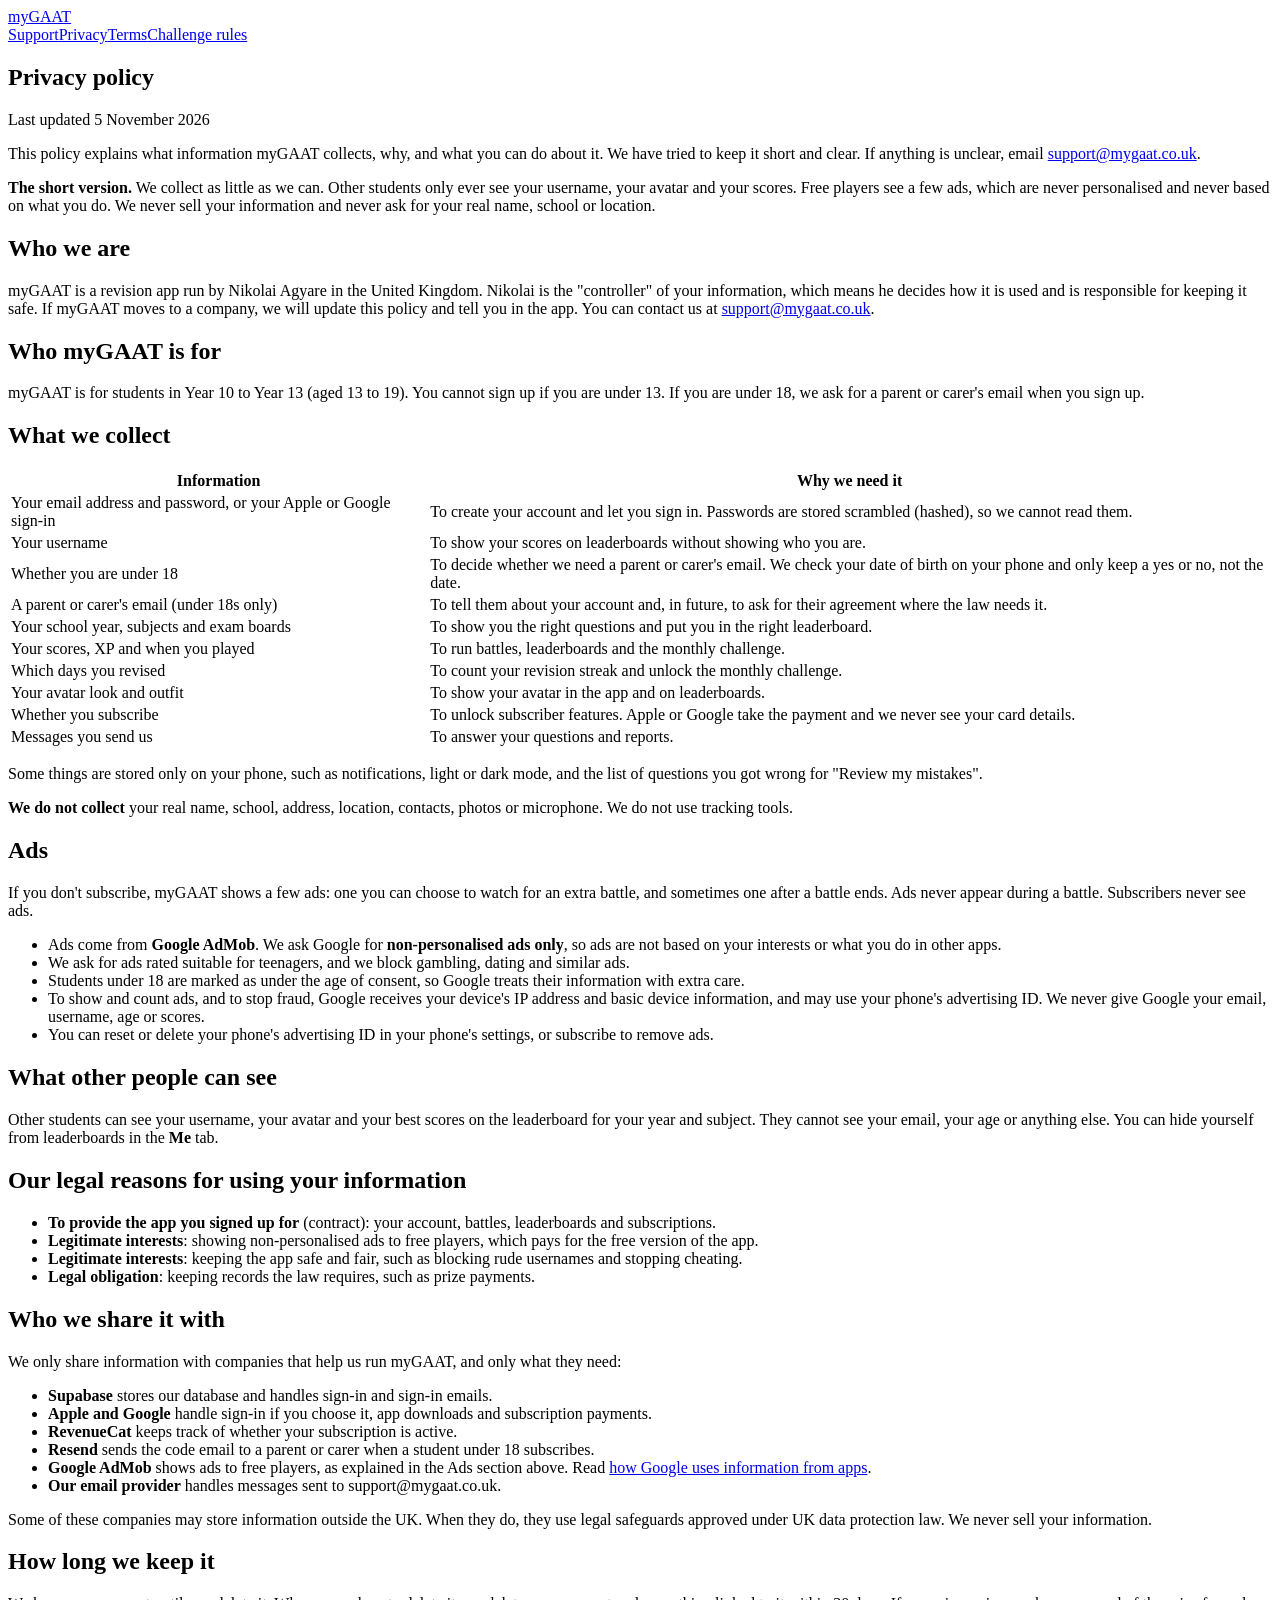
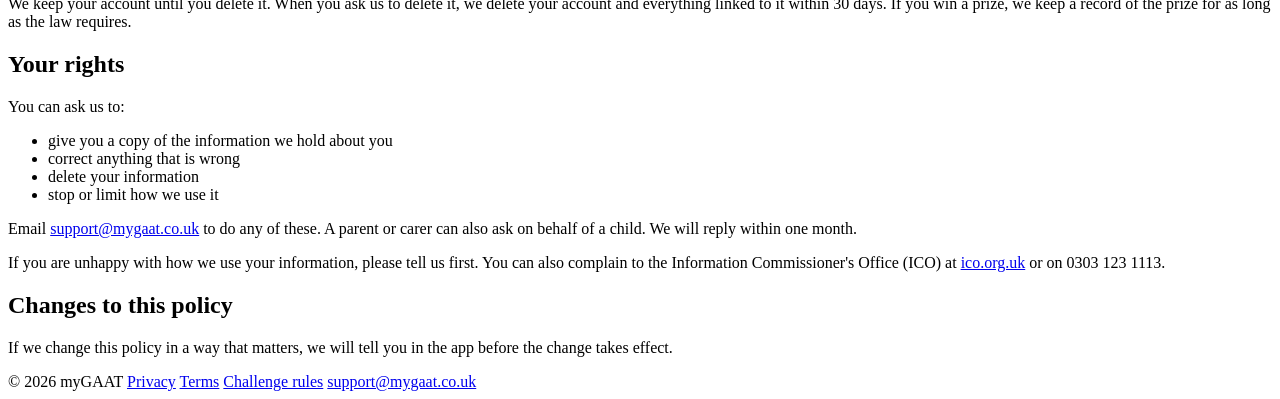
==== website/privacy/index.html @ d3b994d9 "Move the mygaat.co.uk website into its own repo Copied from the website/ folder of the app repo, wit" ====
<!doctype html>
<html lang="en-GB">
  <head>
    <meta charset="utf-8" />
    <meta name="viewport" content="width=device-width, initial-scale=1" />
    <title>Privacy policy · myGAAT</title>
    <meta name="description" content="How myGAAT collects, uses and protects your information." />
    <meta name="color-scheme" content="light dark" />
    <link rel="stylesheet" href="/style.css" />
  </head>
  <body>
    <header>
      <a class="logo" href="/">myGAAT</a>
      <nav aria-label="Main">
        <a href="/support/">Support</a><a href="/privacy/" aria-current="page">Privacy</a><a href="/terms/">Terms</a
        ><a href="/challenge-rules/">Challenge rules</a>
      </nav>
    </header>
    <main>
      <section class="card">
        <h1>Privacy policy</h1>
        <p class="updated">Last updated 5 November 2026</p>
        <p>
          This policy explains what information myGAAT collects, why, and what you can do about it. We have tried to
          keep it short and clear. If anything is unclear, email
          <a href="mailto:support@mygaat.co.uk">support@mygaat.co.uk</a>.
        </p>
        <div class="note">
          <strong>The short version.</strong> We collect as little as we can. Other students only ever see your
          username, your avatar and your scores. Free players see a few ads, which are never personalised and never
          based on what you do. We never sell your information and never ask for your real name, school or location.
        </div>

        <h2>Who we are</h2>
        <p>
          myGAAT is a revision app run by Nikolai Agyare in the United Kingdom. Nikolai is the "controller" of your
          information, which means he decides how it is used and is responsible for keeping it safe. If myGAAT moves to
          a company, we will update this policy and tell you in the app. You can contact us at
          <a href="mailto:support@mygaat.co.uk">support@mygaat.co.uk</a>.
        </p>

        <h2>Who myGAAT is for</h2>
        <p>
          myGAAT is for students in Year 10 to Year 13 (aged 13 to 19). You cannot sign up if you are under 13. If you
          are under 18, we ask for a parent or carer's email when you sign up.
        </p>

        <h2>What we collect</h2>
        <div class="table-wrap">
          <table>
            <thead>
              <tr>
                <th>Information</th>
                <th>Why we need it</th>
              </tr>
            </thead>
            <tbody>
              <tr>
                <td>Your email address and password, or your Apple or Google sign-in</td>
                <td>
                  To create your account and let you sign in. Passwords are stored scrambled (hashed), so we cannot read
                  them.
                </td>
              </tr>
              <tr>
                <td>Your username</td>
                <td>To show your scores on leaderboards without showing who you are.</td>
              </tr>
              <tr>
                <td>Whether you are under 18</td>
                <td>
                  To decide whether we need a parent or carer's email. We check your date of birth on your phone and
                  only keep a yes or no, not the date.
                </td>
              </tr>
              <tr>
                <td>A parent or carer's email (under 18s only)</td>
                <td>
                  To tell them about your account and, in future, to ask for their agreement where the law needs it.
                </td>
              </tr>
              <tr>
                <td>Your school year, subjects and exam boards</td>
                <td>To show you the right questions and put you in the right leaderboard.</td>
              </tr>
              <tr>
                <td>Your scores, XP and when you played</td>
                <td>To run battles, leaderboards and the monthly challenge.</td>
              </tr>
              <tr>
                <td>Which days you revised</td>
                <td>To count your revision streak and unlock the monthly challenge.</td>
              </tr>
              <tr>
                <td>Your avatar look and outfit</td>
                <td>To show your avatar in the app and on leaderboards.</td>
              </tr>
              <tr>
                <td>Whether you subscribe</td>
                <td>
                  To unlock subscriber features. Apple or Google take the payment and we never see your card details.
                </td>
              </tr>
              <tr>
                <td>Messages you send us</td>
                <td>To answer your questions and reports.</td>
              </tr>
            </tbody>
          </table>
        </div>
        <p>
          Some things are stored only on your phone, such as notifications, light or dark mode, and the list of
          questions you got wrong for "Review my mistakes".
        </p>
        <p>
          <strong>We do not collect</strong> your real name, school, address, location, contacts, photos or microphone.
          We do not use tracking tools.
        </p>

        <h2>Ads</h2>
        <p>
          If you don't subscribe, myGAAT shows a few ads: one you can choose to watch for an extra battle, and sometimes
          one after a battle ends. Ads never appear during a battle. Subscribers never see ads.
        </p>
        <ul>
          <li>
            Ads come from <strong>Google AdMob</strong>. We ask Google for <strong>non-personalised ads only</strong>,
            so ads are not based on your interests or what you do in other apps.
          </li>
          <li>We ask for ads rated suitable for teenagers, and we block gambling, dating and similar ads.</li>
          <li>
            Students under 18 are marked as under the age of consent, so Google treats their information with extra
            care.
          </li>
          <li>
            To show and count ads, and to stop fraud, Google receives your device's IP address and basic device
            information, and may use your phone's advertising ID. We never give Google your email, username, age or
            scores.
          </li>
          <li>
            You can reset or delete your phone's advertising ID in your phone's settings, or subscribe to remove ads.
          </li>
        </ul>

        <h2>What other people can see</h2>
        <p>
          Other students can see your username, your avatar and your best scores on the leaderboard for your year and
          subject. They cannot see your email, your age or anything else. You can hide yourself from leaderboards in the
          <strong>Me</strong> tab.
        </p>

        <h2>Our legal reasons for using your information</h2>
        <ul>
          <li>
            <strong>To provide the app you signed up for</strong> (contract): your account, battles, leaderboards and
            subscriptions.
          </li>
          <li>
            <strong>Legitimate interests</strong>: showing non-personalised ads to free players, which pays for the free
            version of the app.
          </li>
          <li>
            <strong>Legitimate interests</strong>: keeping the app safe and fair, such as blocking rude usernames and
            stopping cheating.
          </li>
          <li><strong>Legal obligation</strong>: keeping records the law requires, such as prize payments.</li>
        </ul>

        <h2>Who we share it with</h2>
        <p>We only share information with companies that help us run myGAAT, and only what they need:</p>
        <ul>
          <li><strong>Supabase</strong> stores our database and handles sign-in and sign-in emails.</li>
          <li>
            <strong>Apple and Google</strong> handle sign-in if you choose it, app downloads and subscription payments.
          </li>
          <li><strong>RevenueCat</strong> keeps track of whether your subscription is active.</li>
          <li><strong>Resend</strong> sends the code email to a parent or carer when a student under 18 subscribes.</li>
          <li>
            <strong>Google AdMob</strong> shows ads to free players, as explained in the Ads section above. Read
            <a href="https://policies.google.com/technologies/partner-sites">how Google uses information from apps</a>.
          </li>
          <li><strong>Our email provider</strong> handles messages sent to support@mygaat.co.uk.</li>
        </ul>
        <p>
          Some of these companies may store information outside the UK. When they do, they use legal safeguards approved
          under UK data protection law. We never sell your information.
        </p>

        <h2>How long we keep it</h2>
        <p>
          We keep your account until you delete it. When you ask us to delete it, we delete your account and everything
          linked to it within 30 days. If you win a prize, we keep a record of the prize for as long as the law
          requires.
        </p>

        <h2>Your rights</h2>
        <p>You can ask us to:</p>
        <ul>
          <li>give you a copy of the information we hold about you</li>
          <li>correct anything that is wrong</li>
          <li>delete your information</li>
          <li>stop or limit how we use it</li>
        </ul>
        <p>
          Email <a href="mailto:support@mygaat.co.uk">support@mygaat.co.uk</a> to do any of these. A parent or carer can
          also ask on behalf of a child. We will reply within one month.
        </p>
        <p>
          If you are unhappy with how we use your information, please tell us first. You can also complain to the
          Information Commissioner's Office (ICO) at <a href="https://ico.org.uk/make-a-complaint/">ico.org.uk</a> or on
          0303 123 1113.
        </p>

        <h2>Changes to this policy</h2>
        <p>
          If we change this policy in a way that matters, we will tell you in the app before the change takes effect.
        </p>
      </section>
    </main>
    <footer>
      <span>© 2026 myGAAT</span>
      <a href="/privacy/">Privacy</a>
      <a href="/terms/">Terms</a>
      <a href="/challenge-rules/">Challenge rules</a>
      <a href="mailto:support@mygaat.co.uk">support@mygaat.co.uk</a>
    </footer>
  </body>
</html>
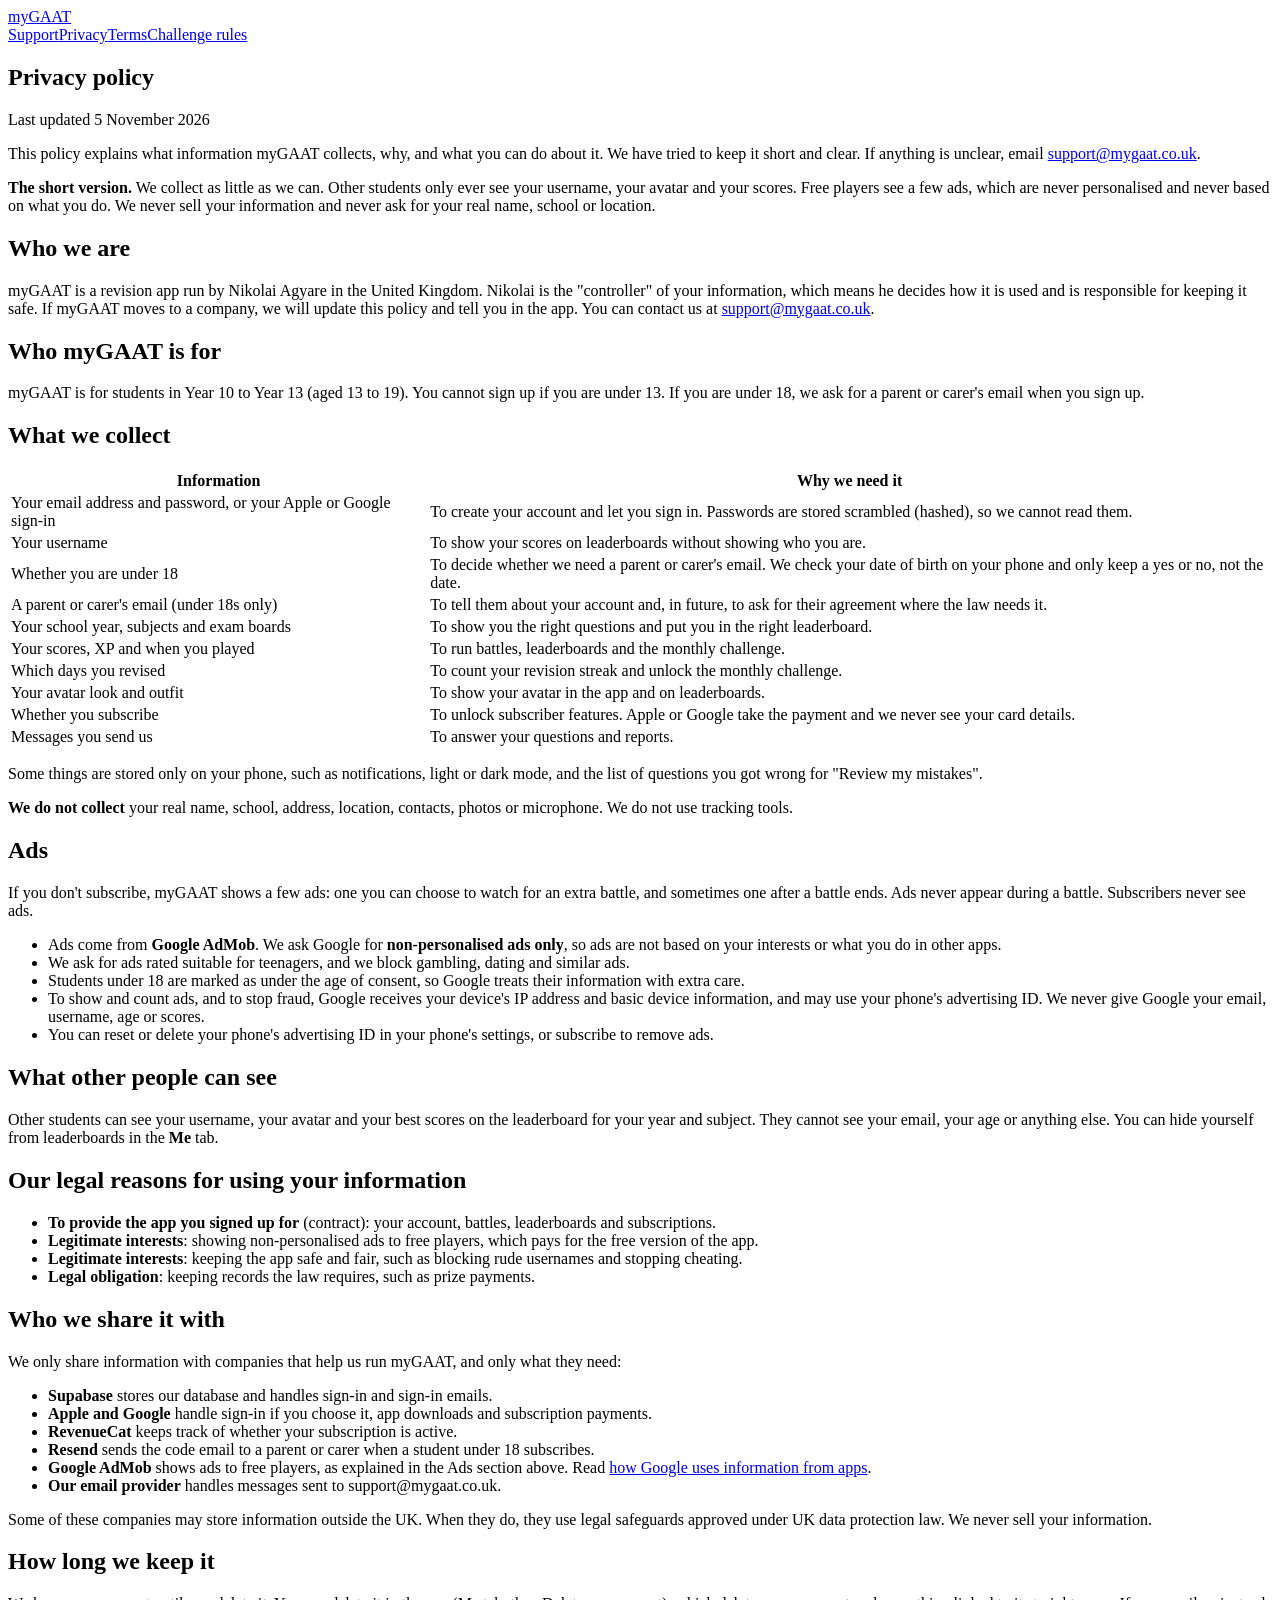
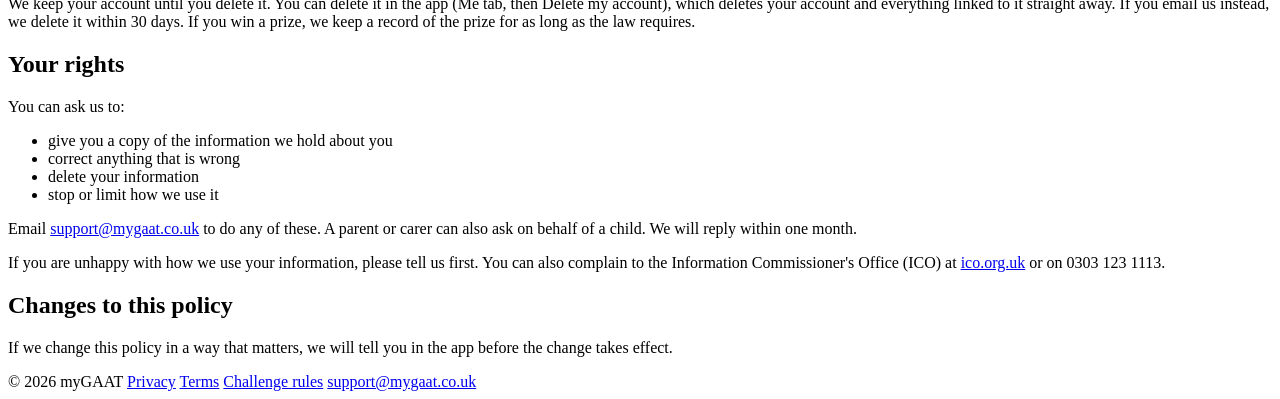
==== commit 407d1a0b: "Say accounts can be deleted from the app's Me tab Co-Authored-By: Claude Opus 5.5 <noreply@anthropic" ====
--- a/website/privacy/index.html
+++ b/website/privacy/index.html
@@ -188,8 +188,9 @@
 
         <h2>How long we keep it</h2>
         <p>
-          We keep your account until you delete it. When you ask us to delete it, we delete your account and everything
-          linked to it within 30 days. If you win a prize, we keep a record of the prize for as long as the law
+          We keep your account until you delete it. You can delete it in the app (Me tab, then Delete my account), which
+          deletes your account and everything linked to it straight away. If you email us instead, we delete it within
+          30 days. If you win a prize, we keep a record of the prize for as long as the law
           requires.
         </p>
 
